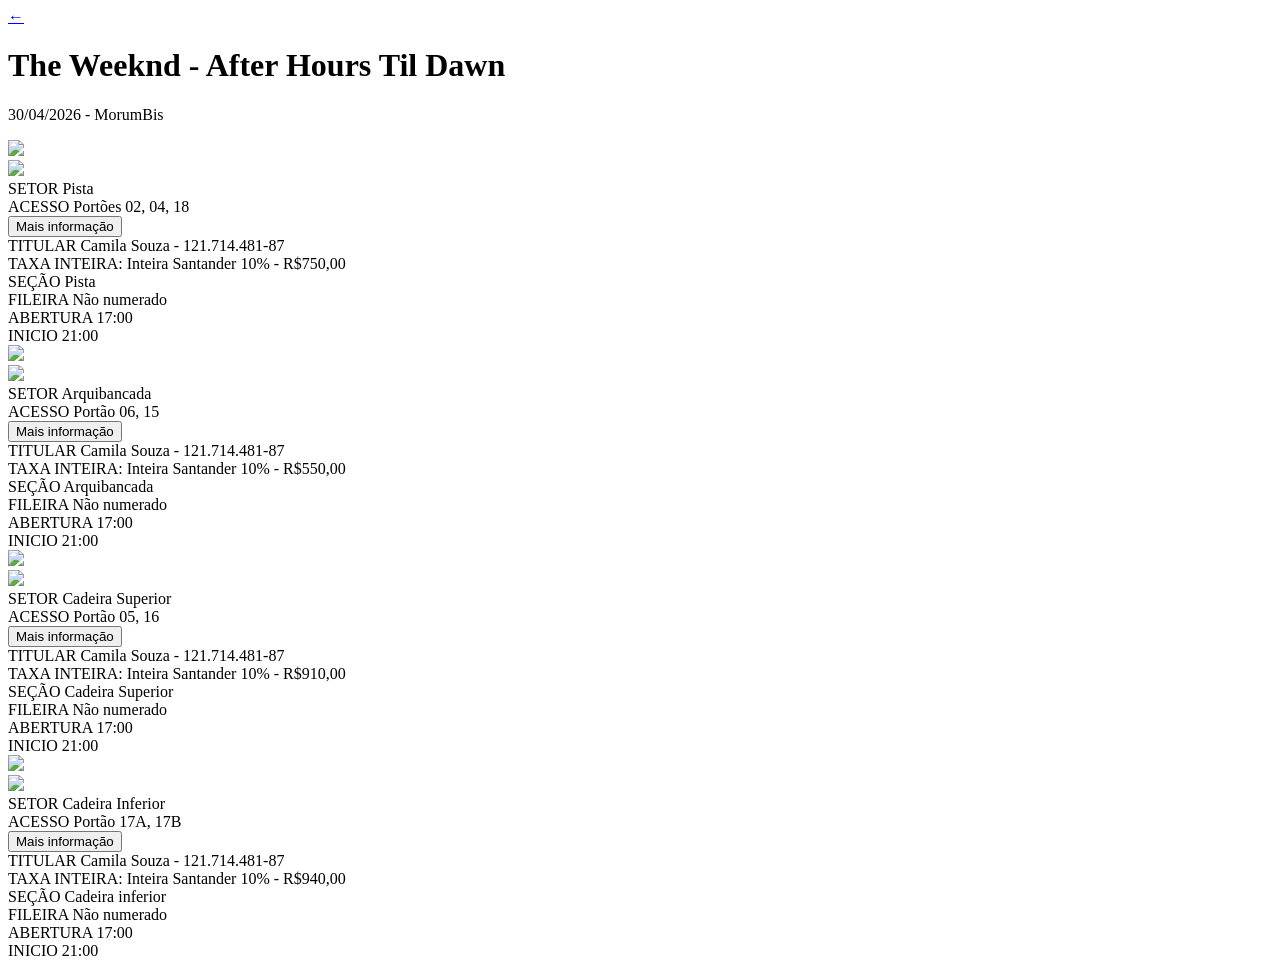
==== ingresso.html @ a4bdd8d6 "feat: update event details from Lollapalooza to The Weeknd tour in index and ticket pages" ====
<!DOCTYPE html>
<html lang="pt-br">
<head>
<meta charset="UTF-8">
<meta name="viewport" content="width=device-width, initial-scale=1.0">
<title>Ingresso</title>
<link rel="stylesheet" href="style.css">
</head>
<body>

<div class="page">

  <div class="event-header">
    <a href="index.html" class="back">←</a>
    <div>
      <h1>The Weeknd - After Hours Til Dawn</h1>
      <p>30/04/2026 - MorumBis</p>
      
    </div>
  </div>

  <div class="carousel">

<div class="carousel-track">

  <!-- INGRESSO 1 -->
  <div class="ticket-wrapper">
    <div class="ticketmaster-img">
      <img src="assets/ticketmaster.png">
    </div>

    <div class="progress-container">
      <div class="progress-bar"></div>
    </div>

    <div class="ticket-card top-card">
      <div class="ticket-top">
        <div class="qr-area">
          <img src="assets/qr1.png" class="qr-img">
        </div>

        <div class="ticket-side">

  <div class="side-block">
    <span class="mini-label">SETOR</span>
    <span class="sector-name">Pista</span>
  </div>

  <div class="side-block acesso">
  <span class="mini-label">ACESSO</span>
  <span class="sector-name acesso-value">Portões 02, 04, 18</span>
</div>

  <button class="more-info-btn">Mais informação</button>

</div>
      </div>
    </div>

    <div class="ticket-card info-card">
      <div class="info-full">
        <span class="mini-label">TITULAR</span>
        <span class="info-value">Camila Souza - 121.714.481-87</span>
      </div>

      <div class="info-full">
        <span class="mini-label">TAXA</span>
        <span class="info-value">INTEIRA: Inteira Santander 10% - R$750,00</span>
      </div>

      <div class="info-row">
        <div>
          <span class="mini-label">SEÇÃO</span>
          <span class="info-value">Pista</span>
        </div>
        <div>
          <span class="mini-label">FILEIRA</span>
          <span class="info-value">Não numerado</span>
        </div>
      </div>

      <div class="info-row">
        <div>
          <span class="mini-label">ABERTURA</span>
          <span class="info-value">17:00</span>
        </div>
        <div>
          <span class="mini-label">INICIO</span>
          <span class="info-value">21:00</span>
        </div>
      </div>
    </div>
  </div>


  <!-- INGRESSO 2 -->
  <div class="ticket-wrapper">
    <div class="ticketmaster-img">
      <img src="assets/ticketmaster.png">
    </div>

    <div class="progress-container">
      <div class="progress-bar"></div>
    </div>

    <div class="ticket-card top-card">
      <div class="ticket-top">
        <div class="qr-area">
          <img src="assets/qr1.png" class="qr-img">
        </div>

        <div class="ticket-side">

  <div class="side-block">
    <span class="mini-label">SETOR</span>
    <span class="sector-name">Arquibancada</span>
  </div>

  <div class="side-block acesso">
  <span class="mini-label">ACESSO</span>
  <span class="sector-name acesso-value">Portão 06, 15</span>
</div>

  <button class="more-info-btn">Mais informação</button>

</div>
      </div>
    </div>

    <div class="ticket-card info-card">
      <div class="info-full">
        <span class="mini-label">TITULAR</span>
        <span class="info-value">Camila Souza - 121.714.481-87</span>
      </div>

      <div class="info-full">
        <span class="mini-label">TAXA</span>
        <span class="info-value">INTEIRA: Inteira Santander 10% - R$550,00</span>
      </div>

      <div class="info-row">
        <div>
          <span class="mini-label">SEÇÃO</span>
          <span class="info-value">Arquibancada</span>
        </div>
        <div>
          <span class="mini-label">FILEIRA</span>
          <span class="info-value">Não numerado</span>
        </div>
      </div>

      <div class="info-row">
        <div>
          <span class="mini-label">ABERTURA</span>
          <span class="info-value">17:00</span>
        </div>
        <div>
          <span class="mini-label">INICIO</span>
          <span class="info-value">21:00</span>
        </div>
      </div>
    </div>
  </div>


  <!-- INGRESSO 3 -->
  <div class="ticket-wrapper">
    <div class="ticketmaster-img">
      <img src="assets/ticketmaster.png">
    </div>

    <div class="progress-container">
      <div class="progress-bar"></div>
    </div>

    <div class="ticket-card top-card">
      <div class="ticket-top">
        <div class="qr-area">
          <img src="assets/qr1.png" class="qr-img">
        </div>

        <div class="ticket-side">

  <div class="side-block">
    <span class="mini-label">SETOR</span>
    <span class="sector-name">Cadeira Superior</span>
  </div>

  <div class="side-block acesso">
  <span class="mini-label">ACESSO</span>
  <span class="sector-name acesso-value">Portão 05, 16</span>
</div>

  <button class="more-info-btn">Mais informação</button>

</div>
      </div>
    </div>

    <div class="ticket-card info-card">
      <div class="info-full">
        <span class="mini-label">TITULAR</span>
        <span class="info-value">Camila Souza - 121.714.481-87</span>
      </div>

      <div class="info-full">
        <span class="mini-label">TAXA</span>
        <span class="info-value">INTEIRA: Inteira Santander 10% - R$910,00</span>
      </div>

      <div class="info-row">
        <div>
          <span class="mini-label">SEÇÃO</span>
          <span class="info-value">Cadeira Superior</span>
        </div>
        <div>
          <span class="mini-label">FILEIRA</span>
          <span class="info-value">Não numerado</span>
        </div>
      </div>

      <div class="info-row">
        <div>
          <span class="mini-label">ABERTURA</span>
          <span class="info-value">17:00</span>
        </div>
        <div>
          <span class="mini-label">INICIO</span>
          <span class="info-value">21:00</span>
        </div>
      </div>
    </div>
  </div>


  <!-- INGRESSO 4 -->
  <div class="ticket-wrapper">
    <div class="ticketmaster-img">
      <img src="assets/ticketmaster.png">
    </div>

    <div class="progress-container">
      <div class="progress-bar"></div>
    </div>

    <div class="ticket-card top-card">
      <div class="ticket-top">
        <div class="qr-area">
          <img src="assets/qr1.png" class="qr-img">
        </div>

        <div class="ticket-side">

  <div class="side-block">
    <span class="mini-label">SETOR</span>
    <span class="sector-name">Cadeira Inferior</span>
  </div>

  <div class="side-block acesso">
  <span class="mini-label">ACESSO</span>
  <span class="sector-name acesso-value">Portão 17A, 17B</span>
</div>

  <button class="more-info-btn">Mais informação</button>

</div>
      </div>
    </div>

    <div class="ticket-card info-card">
      <div class="info-full">
        <span class="mini-label">TITULAR</span>
        <span class="info-value">Camila Souza - 121.714.481-87</span>
      </div>

      <div class="info-full">
        <span class="mini-label">TAXA</span>
        <span class="info-value">INTEIRA: Inteira Santander 10% - R$940,00</span>
      </div>

      <div class="info-row">
        <div>
          <span class="mini-label">SEÇÃO</span>
          <span class="info-value">Cadeira inferior</span>
        </div>
        <div>
          <span class="mini-label">FILEIRA</span>
          <span class="info-value">Não numerado</span>
        </div>
      </div>

      <div class="info-row">
        <div>
          <span class="mini-label">ABERTURA</span>
          <span class="info-value">17:00</span>
        </div>
        <div>
          <span class="mini-label">INICIO</span>
          <span class="info-value">21:00</span>
        </div>
      </div>
    </div>
  </div>

  

</div>
<script src="script.js"></script>
</body>
</html>
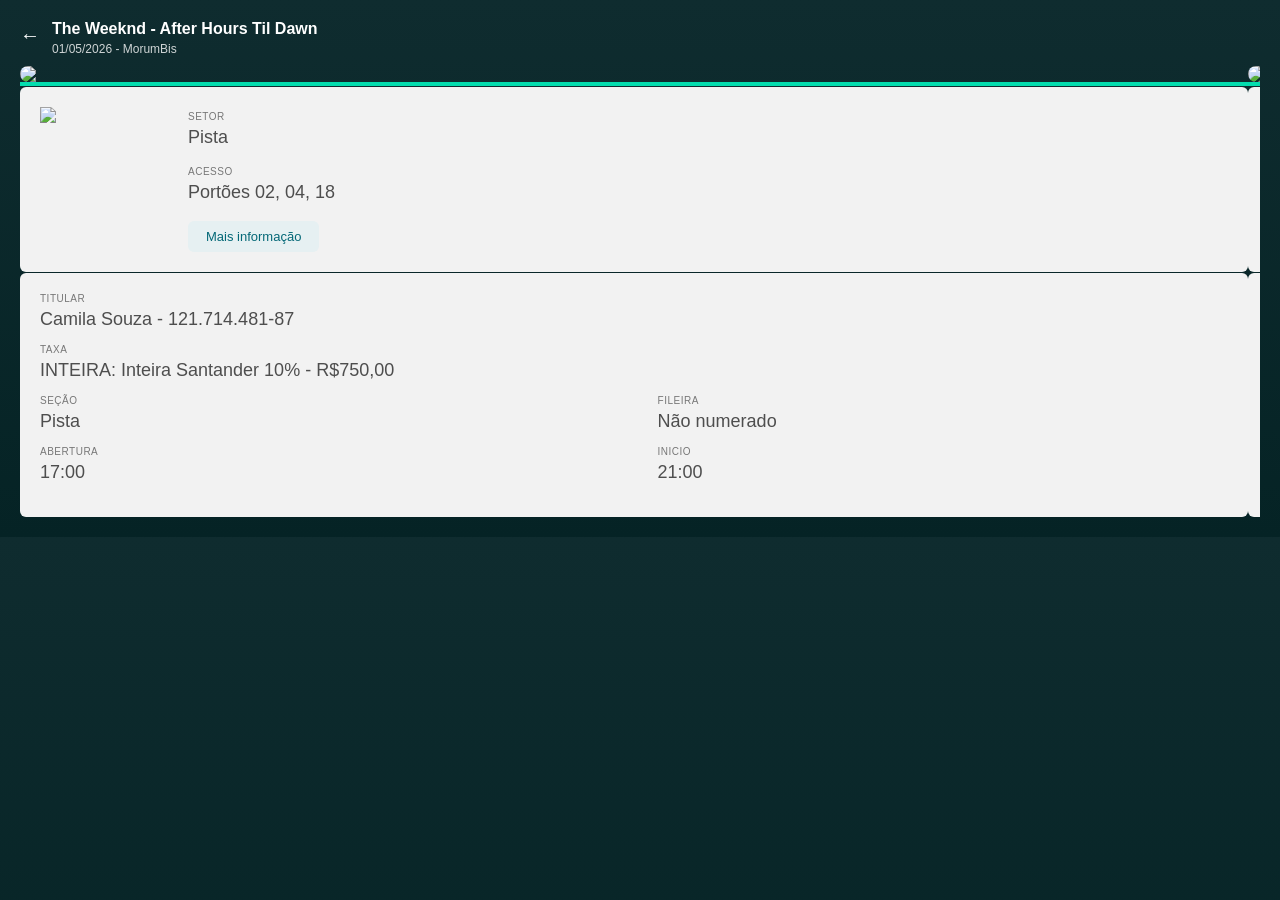
==== commit 65c2bdb5: "fix: update The Weeknd event date to May 1st, 2026" ====
--- a/ingresso.html
+++ b/ingresso.html
@@ -14,7 +14,7 @@
     <a href="index.html" class="back">←</a>
     <div>
       <h1>The Weeknd - After Hours Til Dawn</h1>
-      <p>30/04/2026 - MorumBis</p>
+      <p>01/05/2026 - MorumBis</p>
       
     </div>
   </div>
--- a/style.css
+++ b/style.css
@@ -0,0 +1,377 @@
+body{
+  margin:0;
+  font-family:Arial, Helvetica, sans-serif;
+  background:linear-gradient(180deg,#0f2c2f,#052325);
+  color:white;
+}
+
+.page{
+  padding:20px;
+}
+
+.event-header{
+  display:flex;
+  gap:12px;
+  align-items:flex-start;
+  margin-bottom:15px;
+}
+
+.back{
+  text-decoration:none;
+  color:white;
+  font-size:20px;
+  margin-top:4px;
+}
+
+.event-header h1{
+  font-size:16px;
+  margin:0 0 4px 0;
+}
+
+.event-header p{
+  font-size:12px;
+  margin:0;
+  opacity:0.8;
+}
+
+.event-header span{
+  font-size:12px;
+  opacity:0.7;
+}
+
+.ticketmaster-img img{
+  width:90%;
+  border-radius:5px;
+  display:block;
+}
+
+.progress-container{
+  height:4px;
+  background:#6a868a;
+  position:relative;
+  overflow:hidden;
+}
+
+.progress-bar{
+  position:absolute;
+  inset:0;
+  background:#03ddd2;
+  animation:wipe 20s linear infinite;
+}
+
+@keyframes wipe{
+  from{
+    clip-path: inset(0 0 0 0);
+  }
+  to{
+    clip-path: inset(0 100% 0 0);
+  }
+}
+
+.ticket-card{
+  background:#f2f2f2;
+  color:#000000c2;
+  border-radius:8px;
+  padding:18px;
+}
+
+.top-card{
+  margin-top:2px; /* praticamente colado */
+}
+
+.info-card{
+  margin-top:2px;
+}
+
+.ticket-top{
+  display:flex;
+  align-items:flex-start;
+  gap:18px;
+}
+
+.qr-area{
+  width:115px;
+  flex-shrink:0;
+}
+
+.info-row{
+  display:flex;
+  justify-content:space-between;
+  margin-bottom:14px;
+}
+.info-full{
+  margin-bottom:14px;
+}
+.info-row > div{
+  width:48%;
+}
+
+.qr-img{
+  width:100%;
+  display:block;
+}
+
+.ticket-side{
+  display:flex;
+  flex-direction:column;
+  padding-top:4px;
+}
+
+.mini-label{
+  font-size:10px;
+  color:#8a8a8a;
+  letter-spacing:0.5px;
+  display:block;
+  margin-bottom:4px;
+}
+
+.sector-name{
+  font-size:16px;
+  font-weight:600;
+  margin-bottom:12px;
+}
+
+.more-info-btn{
+  background:#00c4f525;
+  color:#067d8d;
+  border:none;
+  padding:8px 18px;
+  font-size:13px;
+  font-weight:500;
+  border-radius:8px;
+  width:max-content;
+}
+
+.info-grid{
+  display:grid;
+  grid-template-columns:1fr 1fr;
+  gap:18px 30px;
+}
+
+.info-value{
+  font-size:15px;
+  font-weight:600;
+  display:block;
+}
+/* ===== CARROSSEL ===== */
+
+.carousel{
+  overflow:hidden;
+  width:100%;
+}
+
+.carousel-track{
+  display:flex;
+  gap:0;
+  transition:transform 0.8s ease;
+}
+
+.ticket-wrapper{
+  min-width:100%;
+  box-sizing:border-box;
+}
+
+/* Remove qualquer scrollbar global */
+body{
+  overflow:hidden;
+}
+
+.carousel::-webkit-scrollbar{
+  display:none;
+}
+body{
+  margin:0;
+  font-family:Arial, Helvetica, sans-serif;
+  background:linear-gradient(180deg,#0f2c2f,#052325);
+  color:white;
+}
+
+.page{
+  padding:20px;
+}
+
+.event-header{
+  display:flex;
+  gap:12px;
+  align-items:flex-start;
+  margin-bottom:10px;
+}
+
+.back{
+  text-decoration:none;
+  color:white;
+  font-size:20px;
+  margin-top:4px;
+}
+
+.event-header h1{
+  font-size:16px;
+  margin:0 0 4px 0;
+}
+
+.event-header p{
+  font-size:12px;
+  margin:0;
+  opacity:0.8;
+}
+
+.event-header span{
+  font-size:12px;
+  opacity:0.7;
+}
+
+.ticketmaster-img img{
+  width:100%;
+  border-radius:8px;
+  display:block;
+}
+
+.progress-container{
+  height:4px;
+  background:#6a868a;
+  position:relative;
+  overflow:hidden;
+}
+
+.progress-bar{
+  position:absolute;
+  inset:0;
+  background:#03ddae;
+  animation:wipe 20s linear infinite;
+}
+
+@keyframes wipe{
+  from{
+    clip-path: inset(0 0 0 0);
+  }
+  to{
+    clip-path: inset(0 100% 0 0);
+  }
+}
+
+.ticket-card{
+  background:#f2f2f2;
+  color:#000;
+  border-radius:6px;
+  padding:20px;
+}
+
+.top-card{
+  margin-top:1px; /* praticamente colado */
+}
+
+.info-card{
+  margin-top:1px;
+}
+
+.ticket-top{
+  display:flex;
+  align-items:flex-start;
+  gap:18px;
+}
+
+.qr-area{
+  width:130px;
+  flex-shrink:0;
+}
+
+.info-row{
+  display:flex;
+  justify-content:space-between;
+  margin-bottom:14px;
+}
+.info-full{
+  margin-bottom:14px;
+}
+.info-row > div{
+  width:48%;
+}
+
+.qr-img{
+  width:100%;
+  display:block;
+}
+
+.ticket-side{
+  display:flex;
+  flex-direction:column;
+  padding-top:4px;
+}
+
+.mini-label{
+  font-size:10px;
+  color:#777777;
+  letter-spacing:0.5px;
+  display:block;
+  margin-bottom:5px;
+}
+
+.sector-name{
+  font-size:18px;
+  font-weight:500;
+  color:#4e4e4e;
+  margin-bottom:12px;
+}
+
+.more-info-btn{
+  background:#a1e1f125;
+  color:#046877;
+  border:none;
+  padding:8px 18px;
+  font-size:13px;
+  font-weight:530;
+  border-radius:6px;
+  width:max-content;
+}
+
+.info-grid{
+  display:grid;
+  grid-template-columns:1fr 1fr;
+  gap:18px 30px;
+}
+
+.info-value{
+  font-size:18px;
+  font-weight:500;
+  color:#4e4e4e;
+  display:block;
+}
+
+/* ===== CARROSSEL ===== */
+
+.carousel{
+  overflow:hidden;
+  width:100%;
+}
+
+.carousel-track{
+  display:flex;
+  gap:0;
+  transition:transform 0.6s ease;
+}
+
+.ticket-wrapper{
+  min-width:99%;
+  box-sizing:border-box;
+}
+
+/* Remove qualquer scrollbar global */
+body{
+  overflow:hidden;
+}
+
+.carousel::-webkit-scrollbar{
+  display:none;
+}
+
+.ticket-side {
+  display: flex;
+  flex-direction: column;
+  justify-content: space-between;
+}
+
+.side-block {
+  display: flex;
+  flex-direction: column;
+  margin-bottom: 6px;
+}
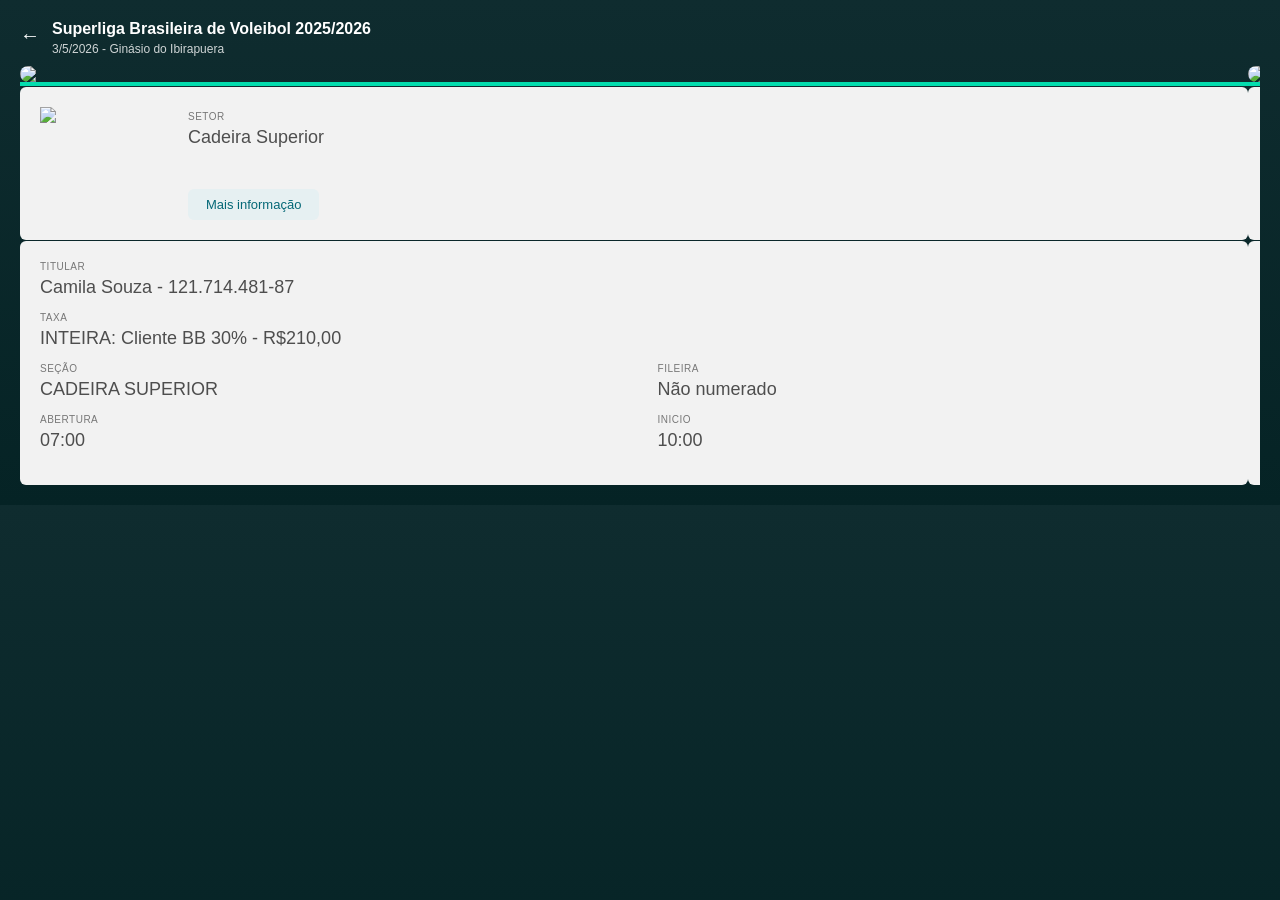
==== commit a9a845e5: "feat: update ticket event information to Superliga Brasileira de Voleibol 2025/2026" ====
--- a/ingresso.html
+++ b/ingresso.html
@@ -13,8 +13,8 @@
   <div class="event-header">
     <a href="index.html" class="back">←</a>
     <div>
-      <h1>The Weeknd - After Hours Til Dawn</h1>
-      <p>01/05/2026 - MorumBis</p>
+      <h1>Superliga Brasileira de Voleibol 2025/2026</h1>
+      <p>3/5/2026 - Ginásio do Ibirapuera</p>
       
     </div>
   </div>
@@ -43,12 +43,12 @@
 
   <div class="side-block">
     <span class="mini-label">SETOR</span>
-    <span class="sector-name">Pista</span>
+    <span class="sector-name">Cadeira Superior</span>
   </div>
 
   <div class="side-block acesso">
-  <span class="mini-label">ACESSO</span>
-  <span class="sector-name acesso-value">Portões 02, 04, 18</span>
+  <span class="mini-label"></span>
+  <span class="sector-name acesso-value"></span>
 </div>
 
   <button class="more-info-btn">Mais informação</button>
@@ -65,13 +65,13 @@
 
       <div class="info-full">
         <span class="mini-label">TAXA</span>
-        <span class="info-value">INTEIRA: Inteira Santander 10% - R$750,00</span>
+        <span class="info-value">INTEIRA: Cliente BB 30% - R$210,00</span>
       </div>
 
       <div class="info-row">
         <div>
           <span class="mini-label">SEÇÃO</span>
-          <span class="info-value">Pista</span>
+          <span class="info-value">CADEIRA SUPERIOR</span>
         </div>
         <div>
           <span class="mini-label">FILEIRA</span>
@@ -82,11 +82,11 @@
       <div class="info-row">
         <div>
           <span class="mini-label">ABERTURA</span>
-          <span class="info-value">17:00</span>
+          <span class="info-value">07:00</span>
         </div>
         <div>
           <span class="mini-label">INICIO</span>
-          <span class="info-value">21:00</span>
+          <span class="info-value">10:00</span>
         </div>
       </div>
     </div>
@@ -113,12 +113,12 @@
 
   <div class="side-block">
     <span class="mini-label">SETOR</span>
-    <span class="sector-name">Arquibancada</span>
+    <span class="sector-name">Cadeira Premium</span>
   </div>
 
   <div class="side-block acesso">
-  <span class="mini-label">ACESSO</span>
-  <span class="sector-name acesso-value">Portão 06, 15</span>
+  <span class="mini-label"></span>
+  <span class="sector-name acesso-value"></span>
 </div>
 
   <button class="more-info-btn">Mais informação</button>
@@ -135,13 +135,13 @@
 
       <div class="info-full">
         <span class="mini-label">TAXA</span>
-        <span class="info-value">INTEIRA: Inteira Santander 10% - R$550,00</span>
+        <span class="info-value">INTEIRA: Cliente BB 30% - R$560,00</span>
       </div>
 
       <div class="info-row">
         <div>
           <span class="mini-label">SEÇÃO</span>
-          <span class="info-value">Arquibancada</span>
+          <span class="info-value">CADEIRA PREMIUM</span>
         </div>
         <div>
           <span class="mini-label">FILEIRA</span>
@@ -152,11 +152,11 @@
       <div class="info-row">
         <div>
           <span class="mini-label">ABERTURA</span>
-          <span class="info-value">17:00</span>
+          <span class="info-value">07:00</span>
         </div>
         <div>
           <span class="mini-label">INICIO</span>
-          <span class="info-value">21:00</span>
+          <span class="info-value">10:00</span>
         </div>
       </div>
     </div>
@@ -183,12 +183,12 @@
 
   <div class="side-block">
     <span class="mini-label">SETOR</span>
-    <span class="sector-name">Cadeira Superior</span>
+    <span class="sector-name">Experiência Quadra</span>
   </div>
 
   <div class="side-block acesso">
-  <span class="mini-label">ACESSO</span>
-  <span class="sector-name acesso-value">Portão 05, 16</span>
+  <span class="mini-label"></span>
+  <span class="sector-name acesso-value"></span>
 </div>
 
   <button class="more-info-btn">Mais informação</button>
@@ -205,13 +205,13 @@
 
       <div class="info-full">
         <span class="mini-label">TAXA</span>
-        <span class="info-value">INTEIRA: Inteira Santander 10% - R$910,00</span>
+        <span class="info-value">INTEIRA: Inteira L1 - R$1.000,00</span>
       </div>
 
       <div class="info-row">
         <div>
           <span class="mini-label">SEÇÃO</span>
-          <span class="info-value">Cadeira Superior</span>
+          <span class="info-value">EXPERIÊNCIA QUADRA</span>
         </div>
         <div>
           <span class="mini-label">FILEIRA</span>
@@ -222,85 +222,18 @@
       <div class="info-row">
         <div>
           <span class="mini-label">ABERTURA</span>
-          <span class="info-value">17:00</span>
+          <span class="info-value">07:00</span>
         </div>
         <div>
           <span class="mini-label">INICIO</span>
-          <span class="info-value">21:00</span>
-        </div>
-      </div>
-    </div>
-  </div>
-
-
-  <!-- INGRESSO 4 -->
-  <div class="ticket-wrapper">
-    <div class="ticketmaster-img">
-      <img src="assets/ticketmaster.png">
-    </div>
-
-    <div class="progress-container">
-      <div class="progress-bar"></div>
-    </div>
-
-    <div class="ticket-card top-card">
-      <div class="ticket-top">
-        <div class="qr-area">
-          <img src="assets/qr1.png" class="qr-img">
-        </div>
-
-        <div class="ticket-side">
-
-  <div class="side-block">
-    <span class="mini-label">SETOR</span>
-    <span class="sector-name">Cadeira Inferior</span>
-  </div>
-
-  <div class="side-block acesso">
-  <span class="mini-label">ACESSO</span>
-  <span class="sector-name acesso-value">Portão 17A, 17B</span>
-</div>
-
-  <button class="more-info-btn">Mais informação</button>
-
-</div>
-      </div>
-    </div>
-
-    <div class="ticket-card info-card">
-      <div class="info-full">
-        <span class="mini-label">TITULAR</span>
-        <span class="info-value">Camila Souza - 121.714.481-87</span>
-      </div>
-
-      <div class="info-full">
-        <span class="mini-label">TAXA</span>
-        <span class="info-value">INTEIRA: Inteira Santander 10% - R$940,00</span>
-      </div>
-
-      <div class="info-row">
-        <div>
-          <span class="mini-label">SEÇÃO</span>
-          <span class="info-value">Cadeira inferior</span>
-        </div>
-        <div>
-          <span class="mini-label">FILEIRA</span>
-          <span class="info-value">Não numerado</span>
-        </div>
-      </div>
-
-      <div class="info-row">
-        <div>
-          <span class="mini-label">ABERTURA</span>
-          <span class="info-value">17:00</span>
-        </div>
-        <div>
-          <span class="mini-label">INICIO</span>
-          <span class="info-value">21:00</span>
-        </div>
-      </div>
-    </div>
-  </div>
+          <span class="info-value">10:00</span>
+        </div>
+      </div>
+    </div>
+  </div>
+
+
+  
 
   
 
